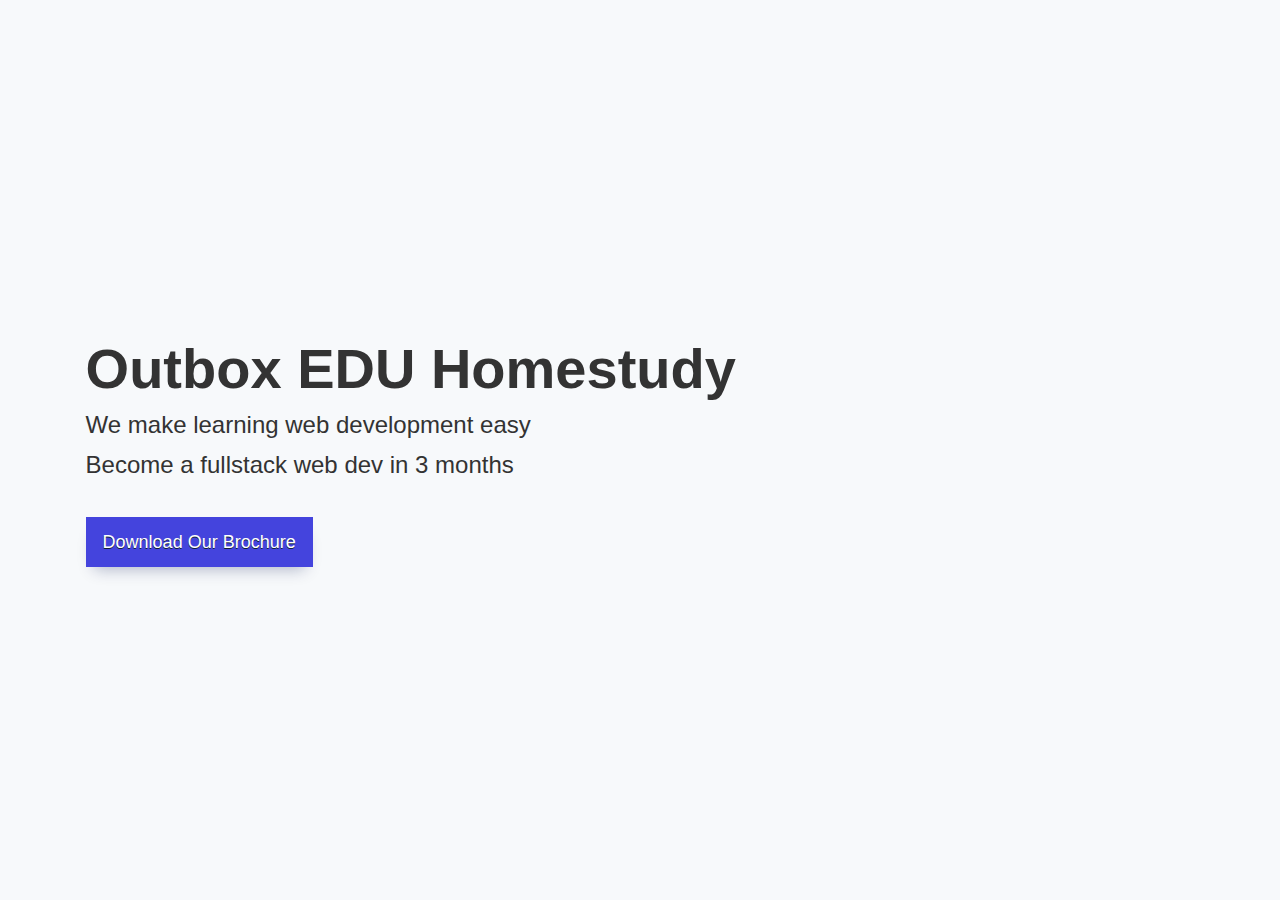
==== index.htm @ 8eedce4e "initial commit" ====
<!DOCTYPE html>
<html lang="en">
<head>
    <meta charset="UTF-8">
    <meta name="viewport" content="width=device-width, initial-scale=1.0">
    <title>Document</title>
    <link rel="stylesheet" href="webslides.css">
</head>
<body>
    <main role="main">
        <article id="webslides" class="horizontal">
          <!-- Slide 1 -->
          <section>
            <span class="background" style="background-image:url('https://i.ibb.co/QKLqRNh/background.png')"></span>
    
            <div class="wrap">
              <h1><strong>Outbox EDU Homestudy</strong></h1>
              <p class="text-intro">
                We make learning web development easy <br>
                Become a fullstack web dev in 3 months
              </p>
              <p>
                <a href="#" class="button zoomIn">
                  Download Our Brochure
                </a>
              </p>
            </div>
          </section>
          <!-- Slide 2 -->
          <section>
            <div class="wrap size-50 aligncenter">
              <h2><strong>Why Traversy Media?</strong></h2>
              <p class="text-intro">Become a developer in a few months</p>
              <div class="bg-white shadow">
                <ul class="flexblock reasons">
                  <li>
                    <h2>Latest & greatest technologies</h2>
                    <p>Lorem ipsum dolor sit amet consectetur adipisicing elit. Voluptates ipsa odit vero deserunt, dolorum quam officia rem est labore tenetur.</p>
                  </li>
                  <li>
                    <h2>Learn in a simple way</h2>
                    <p>Lorem ipsum dolor sit amet consectetur adipisicing elit. Voluptates ipsa odit vero deserunt, dolorum quam officia rem est labore tenetur.</p>
                  </li>
                </ul>
              </div>
            </div>
          </section>
    
          <!-- Slide 3 -->
          <section>
            <div class="wrap">
              <div class="grid vertical-align">
                <div class="column">
                  <h3><strong>Full Stack JavaScript</strong></h3>
                  <p class="text-intro">
                    We teach you JavaScript front to back
                  </p>
                  <p>
                    We start with front end HTML/CSS/JS, teach you the React
                                        framework and then move to the back-end with Node.js &
                                        Express.
                  </p>
                </div>
                <div class="column">
                  <img src="https://i.ibb.co/cXCDCXL/tech.png" alt="">
                </div>
              </div>
            </div>
          </section>
    
          <!-- Slide 4 -->
          <section>
            <div class="wrap">
              <h2>Curriculum</h2>
              <ul class="flexblock features">
                <li>
                  <div>
                    <h2>HTML / CSS</h2>
                    <img src="https://i.ibb.co/4ZYPHtC/cur1.png" alt="">
                  </div>
                </li>
                <li>
                  <div>
                    <h2>Front-End Programming</h2>
                    <img src="https://i.ibb.co/tMjGkzf/cur2.png" alt="">
                  </div>
                </li>
                <li>
                  <div>
                    <h2>Back-End Programming</h2>
                    <img src="https://i.ibb.co/N6h5CdF/cur3.png" alt="">
                  </div>
                </li>
              </ul>
            </div>
          </section>
    
          <!-- Slide 5 -->
          <section>
            <div class="wrap">
              <h2><strong>Bootcamp Projects</strong></h2>
              <p>What we build</p>
              <ul class="flexblock gallery">
                <li>
                  <a href="#">
                    <figure>
                      <img src="https://i.ibb.co/RQdjB6d/project1.png" alt="">
                      <figcaption>
                        <h2>DevConnector</h2>
                      </figcaption>
                    </figure>
                  </a>
                </li>
                <li>
                  <a href="#">
                    <figure>
                      <img src="https://i.ibb.co/f4rdcVY/project2.png" alt="">
                      <figcaption>
                        <h2>Github Finder</h2>
                      </figcaption>
                    </figure>
                  </a>
                </li>
                <li>
                  <a href="#">
                    <figure>
                      <img src="https://i.ibb.co/qn28TPy/project3.png" alt="">
                      <figcaption>
                        <h2>IT Logger</h2>
                      </figcaption>
                    </figure>
                  </a>
                </li>
                <li>
                  <a href="#">
                    <figure>
                      <img src="https://i.ibb.co/R4yMq1m/project4.png" alt="">
                      <figcaption>
                        <h2>SpaceX Launches</h2>
                      </figcaption>
                    </figure>
                  </a>
                </li>
              </ul>
            </div>
          </section>
    
          <!-- Slide 6 -->
          <section>
            <div class="wrap">
              <h2><strong>More Info</strong></h2>
              <p>Find out more</p>
              <div class="grid vertical-align">
                <div class="column">
                  <h4><strong>Instructors</strong></h4>
                  <p>We have some of the best programming instructors in the world working with us</p>
                  <ul class="description">
                    <li><a href="#">Brad Traversy</a></li>
                    <li><a href="#">John Doe</a></li>
                    <li><a href="#">Jane Doe</a></li>
                  </ul>
                </div>
                <div class="column">
                  <h4><strong>Pricing Info</strong></h4>
                  <p>Click below to find more about pricing and the different
                    programs that we offer</p>
                  <ul class="description">
                    <li><a href="#">30 Day Program</a></li>
                    <li><a href="#">60 Day Program</a></li>
                    <li><a href="#">90 Day Program</a></li>
                  </ul>
                </div>
                <div class="column">
                  <h4><strong>Resources</strong></h4>
                  <p>Here are some additional resources to help you on your coding
                    journey</p>
                  <ul class="description">
                    <li><a href="#">YouTube</a></li>
                    <li><a href="#">Udemy</a></li>
                    <li><a href="#">MDN Docs</a></li>
                  </ul>
                </div>
              </div>
            </div>
          </section>
    
        <!-- Slide 7 -->
        <section class="aligncenter">
          <div class="wrap">
            <h2><strong>Are You Ready?</strong></h2>
            <p class="text-intro">
              Are you ready to become a fullstack web developer?
            </p>
            <p>
              <a href="#" class="button">
                Download Our Brochure
              </a>
            </p>
          </div>
        </section>
    
        <!-- Slide 8 -->
        <section class="slide-bottom">
          <div class="wrap">
            <div class="content-right text-serif">
              <h2><strong>Thank You!</strong></h2>
              <p>Thank you to the creators of WebSlides :) Follow them on Twitter below</p>
              <p>
                <a href="https://twitter.com/jlantunez">@jlantunez</a>,
                            <a href="https://twitter.com/belelros">@belelros</a>, and
                            <a href="https://twitter.com/luissacristan">@luissacristan</a>.
              </p>
            </div>
          </div>
        </section>
        </article>
      </main>
    <script src="webslides.js"></script>
    
    <script>
        window.ws = new WebSlides()
    </script>
</body>
</html>
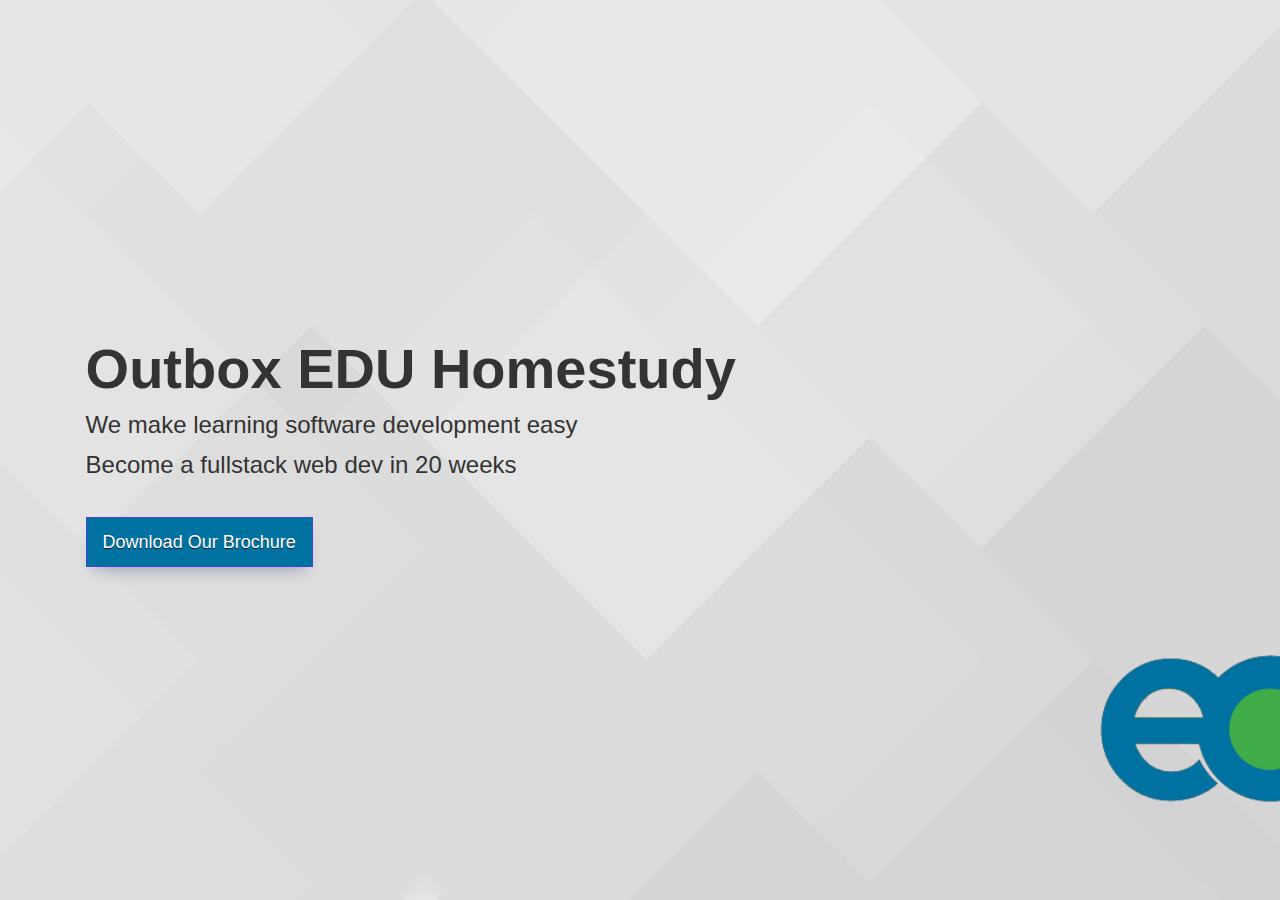
==== commit 7ab1d8c9: "initial commit" ====
--- a/index.htm
+++ b/index.htm
@@ -3,25 +3,26 @@
 <head>
     <meta charset="UTF-8">
     <meta name="viewport" content="width=device-width, initial-scale=1.0">
-    <title>Document</title>
+    <title>Outbox EDU Homestudy</title>
     <link rel="stylesheet" href="webslides.css">
+    
 </head>
 <body>
     <main role="main">
         <article id="webslides" class="horizontal">
           <!-- Slide 1 -->
           <section>
-            <span class="background" style="background-image:url('https://i.ibb.co/QKLqRNh/background.png')"></span>
+            <span class="background" style="background-image:url('/home.png')"></span>
     
             <div class="wrap">
               <h1><strong>Outbox EDU Homestudy</strong></h1>
               <p class="text-intro">
-                We make learning web development easy <br>
-                Become a fullstack web dev in 3 months
+                We make learning software development easy <br>
+                Become a fullstack web dev in 20 weeks
               </p>
               <p>
-                <a href="#" class="button zoomIn">
-                  Download Our Brochure
+                <a href="#" class="button zoomIn" style="background-color: #0072a1;">
+                  Download Our Brochure 
                 </a>
               </p>
             </div>
@@ -29,7 +30,7 @@
           <!-- Slide 2 -->
           <section>
             <div class="wrap size-50 aligncenter">
-              <h2><strong>Why Traversy Media?</strong></h2>
+              <h2><strong>Why Outbox EDU?</strong></h2>
               <p class="text-intro">Become a developer in a few months</p>
               <div class="bg-white shadow">
                 <ul class="flexblock reasons">
@@ -155,7 +156,7 @@
                   <h4><strong>Instructors</strong></h4>
                   <p>We have some of the best programming instructors in the world working with us</p>
                   <ul class="description">
-                    <li><a href="#">Brad Traversy</a></li>
+                    <li><a href="#">Andrew Tugume</a></li>
                     <li><a href="#">John Doe</a></li>
                     <li><a href="#">Jane Doe</a></li>
                   </ul>
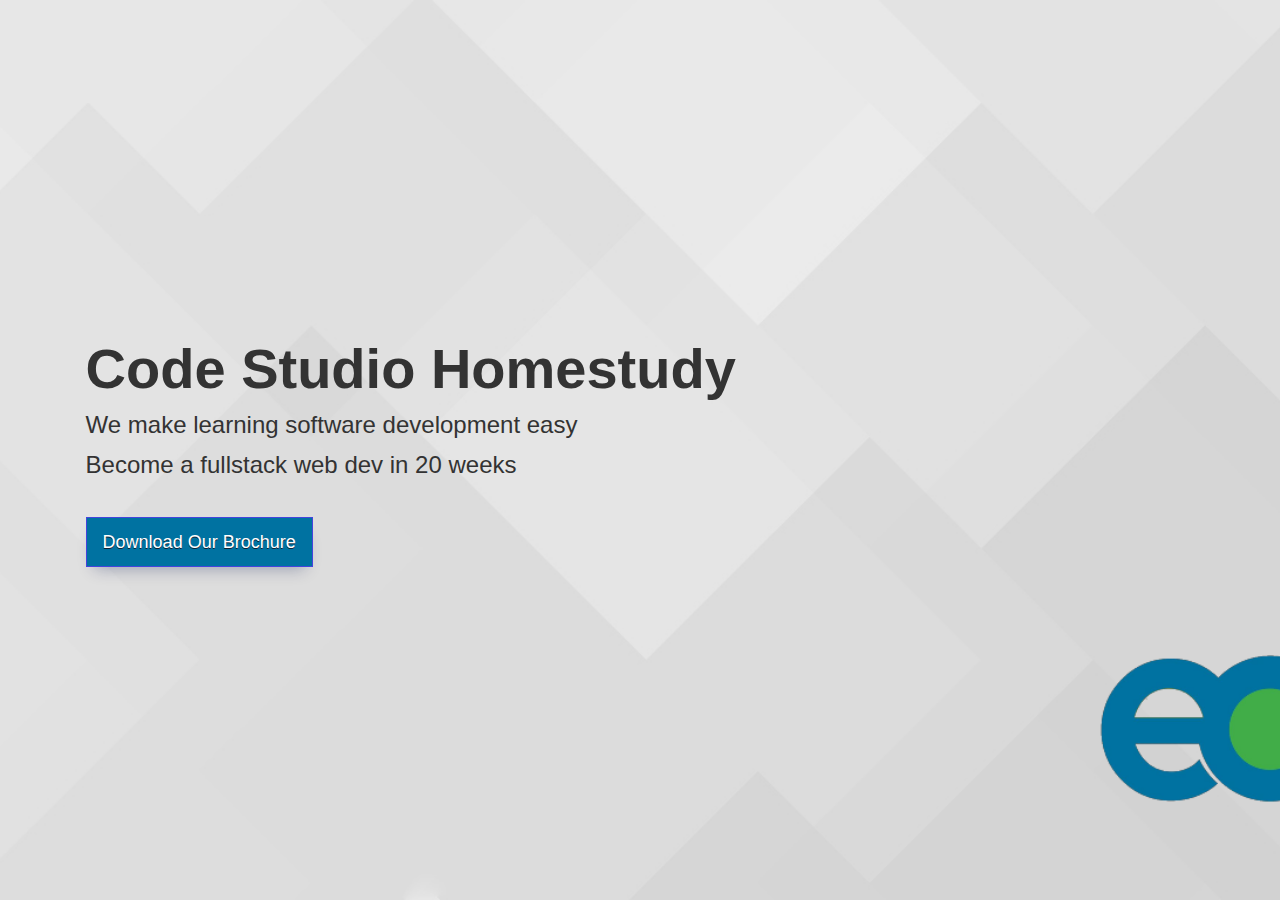
==== commit 899ff17e: "switch" ====
--- a/index.htm
+++ b/index.htm
@@ -3,7 +3,7 @@
 <head>
     <meta charset="UTF-8">
     <meta name="viewport" content="width=device-width, initial-scale=1.0">
-    <title>Outbox EDU Homestudy</title>
+    <title>Code Studio Homestudy</title>
     <link rel="stylesheet" href="webslides.css">
     
 </head>
@@ -12,10 +12,10 @@
         <article id="webslides" class="horizontal">
           <!-- Slide 1 -->
           <section>
-            <span class="background" style="background-image:url('/home.png')"></span>
-    
-            <div class="wrap">
-              <h1><strong>Outbox EDU Homestudy</strong></h1>
+            <span class="background" style="background-image:url('/images/home.png')"></span>
+    
+            <div class="wrap">
+              <h1><strong>Code Studio Homestudy</strong></h1>
               <p class="text-intro">
                 We make learning software development easy <br>
                 Become a fullstack web dev in 20 weeks
@@ -30,7 +30,7 @@
           <!-- Slide 2 -->
           <section>
             <div class="wrap size-50 aligncenter">
-              <h2><strong>Why Outbox EDU?</strong></h2>
+              <h2><strong>Why Code Studio?</strong></h2>
               <p class="text-intro">Become a developer in a few months</p>
               <div class="bg-white shadow">
                 <ul class="flexblock reasons">
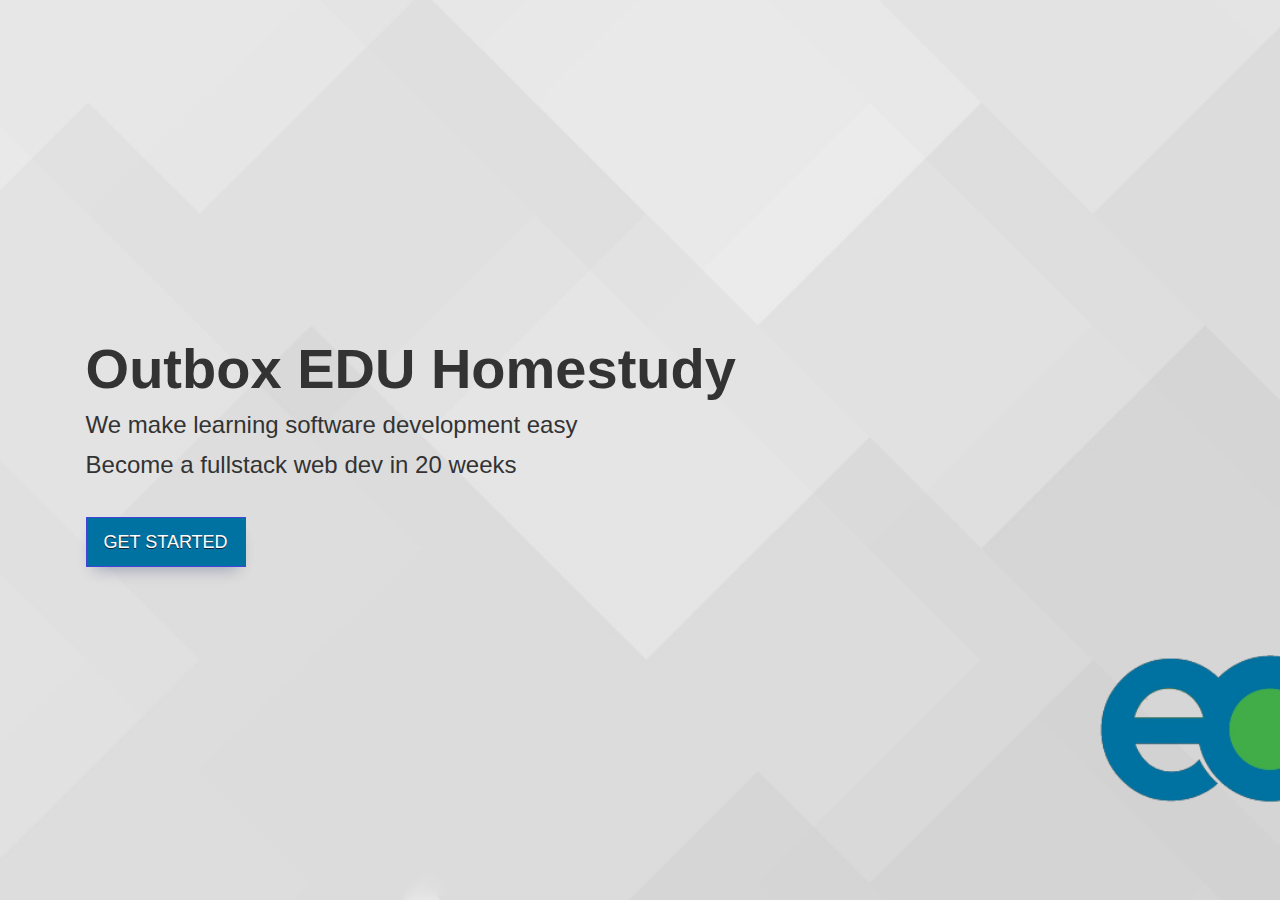
==== commit f4cc069e: "updated" ====
--- a/index.htm
+++ b/index.htm
@@ -3,7 +3,7 @@
 <head>
     <meta charset="UTF-8">
     <meta name="viewport" content="width=device-width, initial-scale=1.0">
-    <title>Code Studio Homestudy</title>
+    <title>Outbox EDU Homestudy</title>
     <link rel="stylesheet" href="webslides.css">
     
 </head>
@@ -15,14 +15,14 @@
             <span class="background" style="background-image:url('/images/home.png')"></span>
     
             <div class="wrap">
-              <h1><strong>Code Studio Homestudy</strong></h1>
+              <h1><strong>Outbox EDU Homestudy</strong></h1>
               <p class="text-intro">
                 We make learning software development easy <br>
                 Become a fullstack web dev in 20 weeks
               </p>
               <p>
-                <a href="#" class="button zoomIn" style="background-color: #0072a1;">
-                  Download Our Brochure 
+                <a href="pages/welcome.html" class="button zoomIn" style="background-color: #0072a1;">
+                  GET STARTED 
                 </a>
               </p>
             </div>
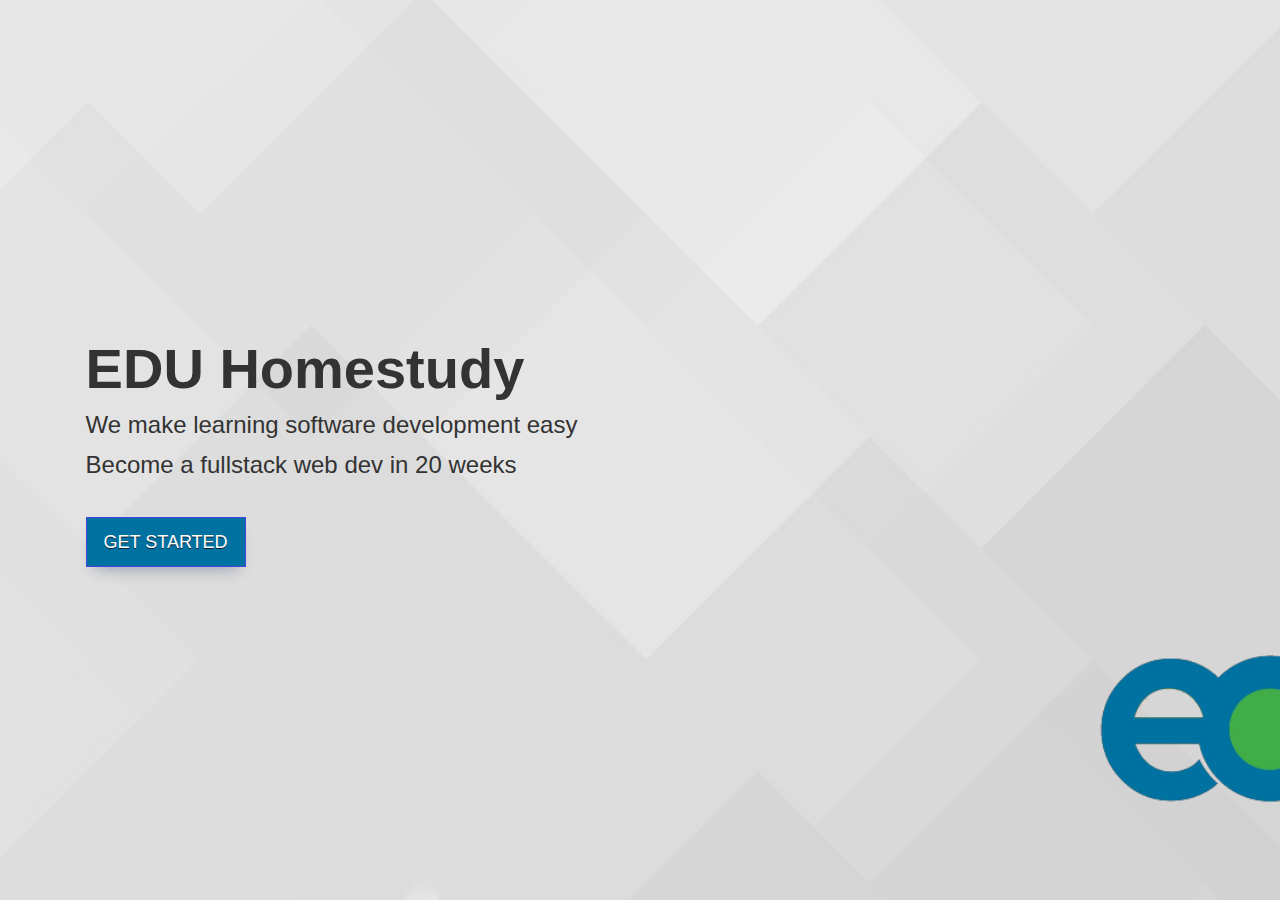
==== commit 9527c576: "updated" ====
--- a/index.htm
+++ b/index.htm
@@ -3,7 +3,7 @@
 <head>
     <meta charset="UTF-8">
     <meta name="viewport" content="width=device-width, initial-scale=1.0">
-    <title>Outbox EDU Homestudy</title>
+    <title>EDU Homestudy</title>
     <link rel="stylesheet" href="webslides.css">
     
 </head>
@@ -15,7 +15,7 @@
             <span class="background" style="background-image:url('/images/home.png')"></span>
     
             <div class="wrap">
-              <h1><strong>Outbox EDU Homestudy</strong></h1>
+              <h1><strong>EDU Homestudy</strong></h1>
               <p class="text-intro">
                 We make learning software development easy <br>
                 Become a fullstack web dev in 20 weeks
